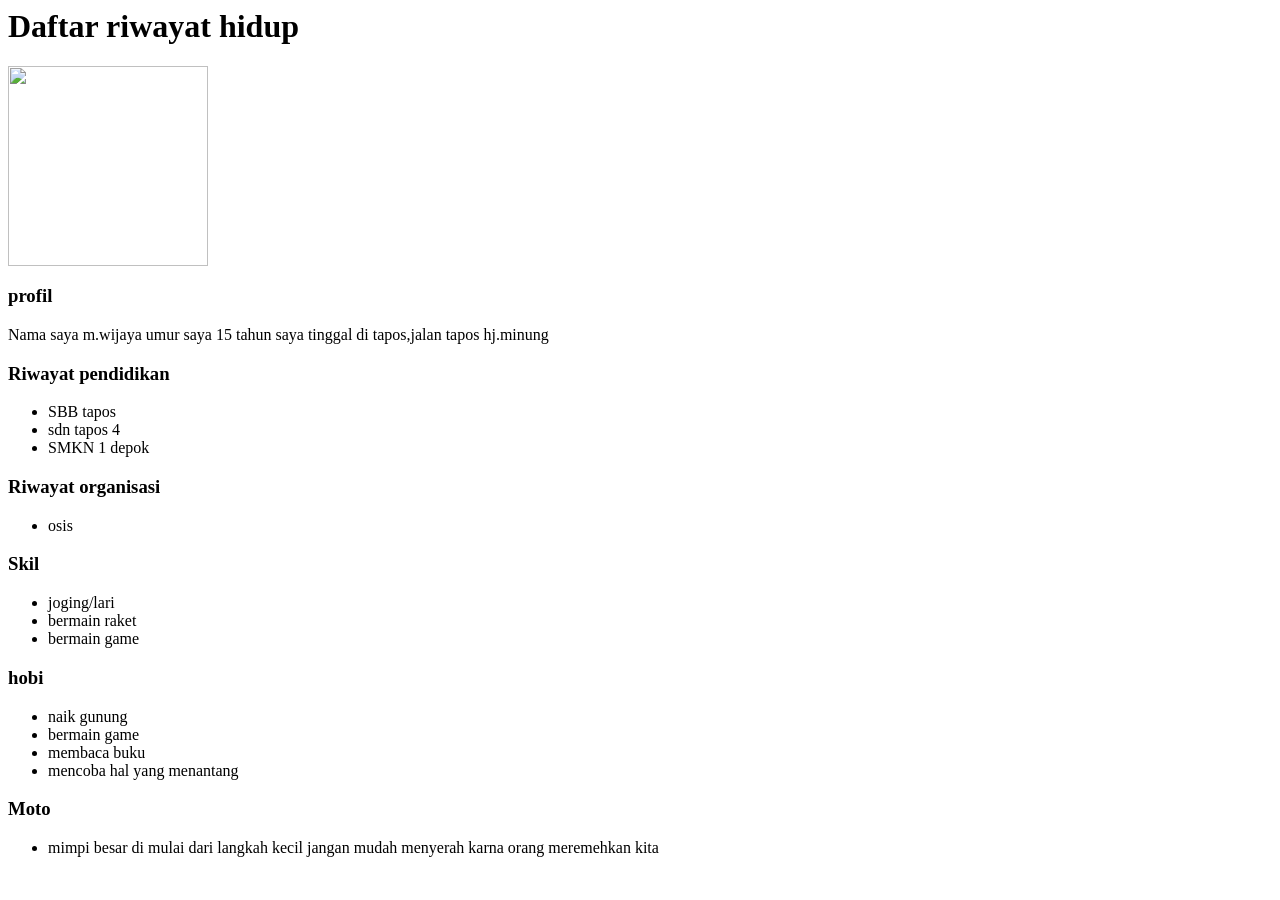
==== index.html @ df5dd3a8 "Rename dftr.html to index.html" ====
<html>
<html>
  <head>
    <title>
      Daftar riwayat hidup
    </title>
    <h1>
      Daftar riwayat hidup
  </head>
  <body>
    </h1>
    <img src="tugas.jpg"style="width:200px; heigth:200px; border-radius50%; object-fit:cover;">
    <h3>
      profil
    </h3>
    <p>
      Nama saya m.wijaya umur saya 15 tahun saya tinggal di tapos,jalan tapos hj.minung 
      <p>
        <h3>
          Riwayat pendidikan
        </h3>
      </p>
      <ul>
        <li>
          SBB tapos
        </li>
       <li>
         sdn tapos 4
       </li>
        <li>
          SMKN 1 depok
        </li>
      </ul>
      <h3>
        Riwayat organisasi
      </h3>
       <p>
         <ul>
           <li>
             osis
           </li>
         </ul>
    <h3>
      Skil
    </h3>
    <ul>
      <li>
        joging/lari
      </li>
      <li>
        bermain raket
      </li>
      <li>
        bermain game
      </li>
    </ul>
    <h3>
      hobi
    </h3>
       <ul>
         <li>
           naik gunung
         </li>
         <li>
           bermain game
         </li>
         <li>
           membaca buku
         </li>
         <li>
           mencoba hal yang menantang 
         </li>
       </ul>
       <h3>
         Moto
       </h3>
       <ul>
         <li>
           mimpi besar di mulai dari langkah kecil
      jangan mudah menyerah karna orang meremehkan kita
         </li>
       </ul>
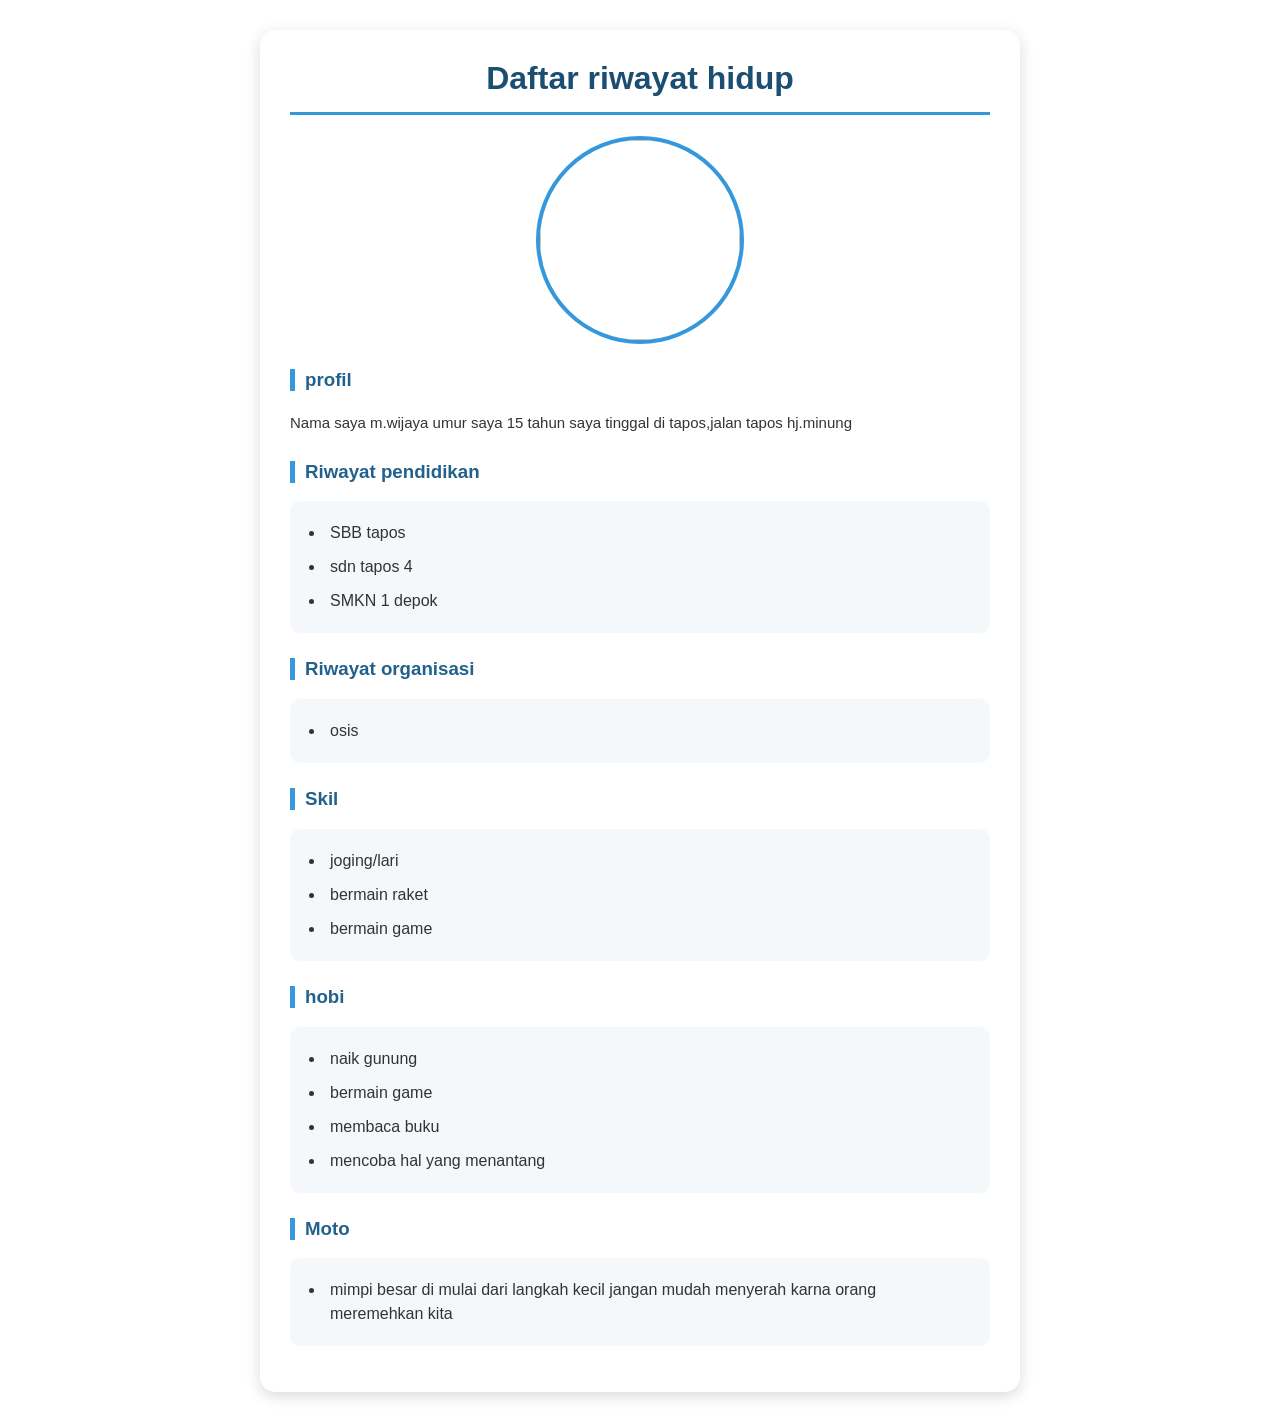
==== commit e429b131: "Add stylesheet link and update HTML structure Added a link to the stylesheet and corrected HTML stru" ====
--- a/index.html
+++ b/index.html
@@ -4,10 +4,11 @@
     <title>
       Daftar riwayat hidup
     </title>
+    <link rel="stylesheet" href="style.css">
+  </head>
+  <body>
     <h1>
       Daftar riwayat hidup
-  </head>
-  <body>
     </h1>
     <img src="tugas.jpg"style="width:200px; heigth:200px; border-radius50%; object-fit:cover;">
     <h3>
--- a/style.css
+++ b/style.css
@@ -0,0 +1,70 @@
+ 
+/* Mengatur tampilan seluruh halaman */
+body {
+  font-family: Arial, sans-serif;
+  background-color: #eaf2f8;
+  margin: 0;
+  padding: 30px;
+  color: #333;
+}
+
+/* Kotak utama */
+body {
+  max-width: 700px;
+  margin: 30px auto;
+  background-color: white;
+  padding: 30px;
+  border-radius: 15px;
+  box-shadow: 0 4px 15px rgba(0, 0, 0, 0.15);
+}
+
+/* Judul utama */
+h1 {
+  text-align: center;
+  color: #1b4f72;
+  border-bottom: 3px solid #3498db;
+  padding-bottom: 15px;
+}
+
+/* Foto profil */
+img {
+  display: block;
+  width: 200px;
+  height: 200px;
+  border-radius: 50%;
+  object-fit: cover;
+  margin: 20px auto;
+  border: 4px solid #3498db;
+}
+
+/* Judul bagian */
+h3 {
+  color: #21618c;
+  margin-top: 25px;
+  border-left: 5px solid #3498db;
+  padding-left: 10px;
+}
+
+/* Paragraf */
+p {
+  line-height: 1.7;
+  font-size: 15px;
+}
+
+/* Daftar */
+ul {
+  background-color: #f4f8fb;
+  padding: 15px 35px;
+  border-radius: 10px;
+}
+
+/* Isi daftar */
+li {
+  padding: 5px;
+  line-height: 1.5;
+}
+
+/* Efek saat kursor diarahkan ke daftar */
+li:hover {
+  color: #2980b9;
+}
